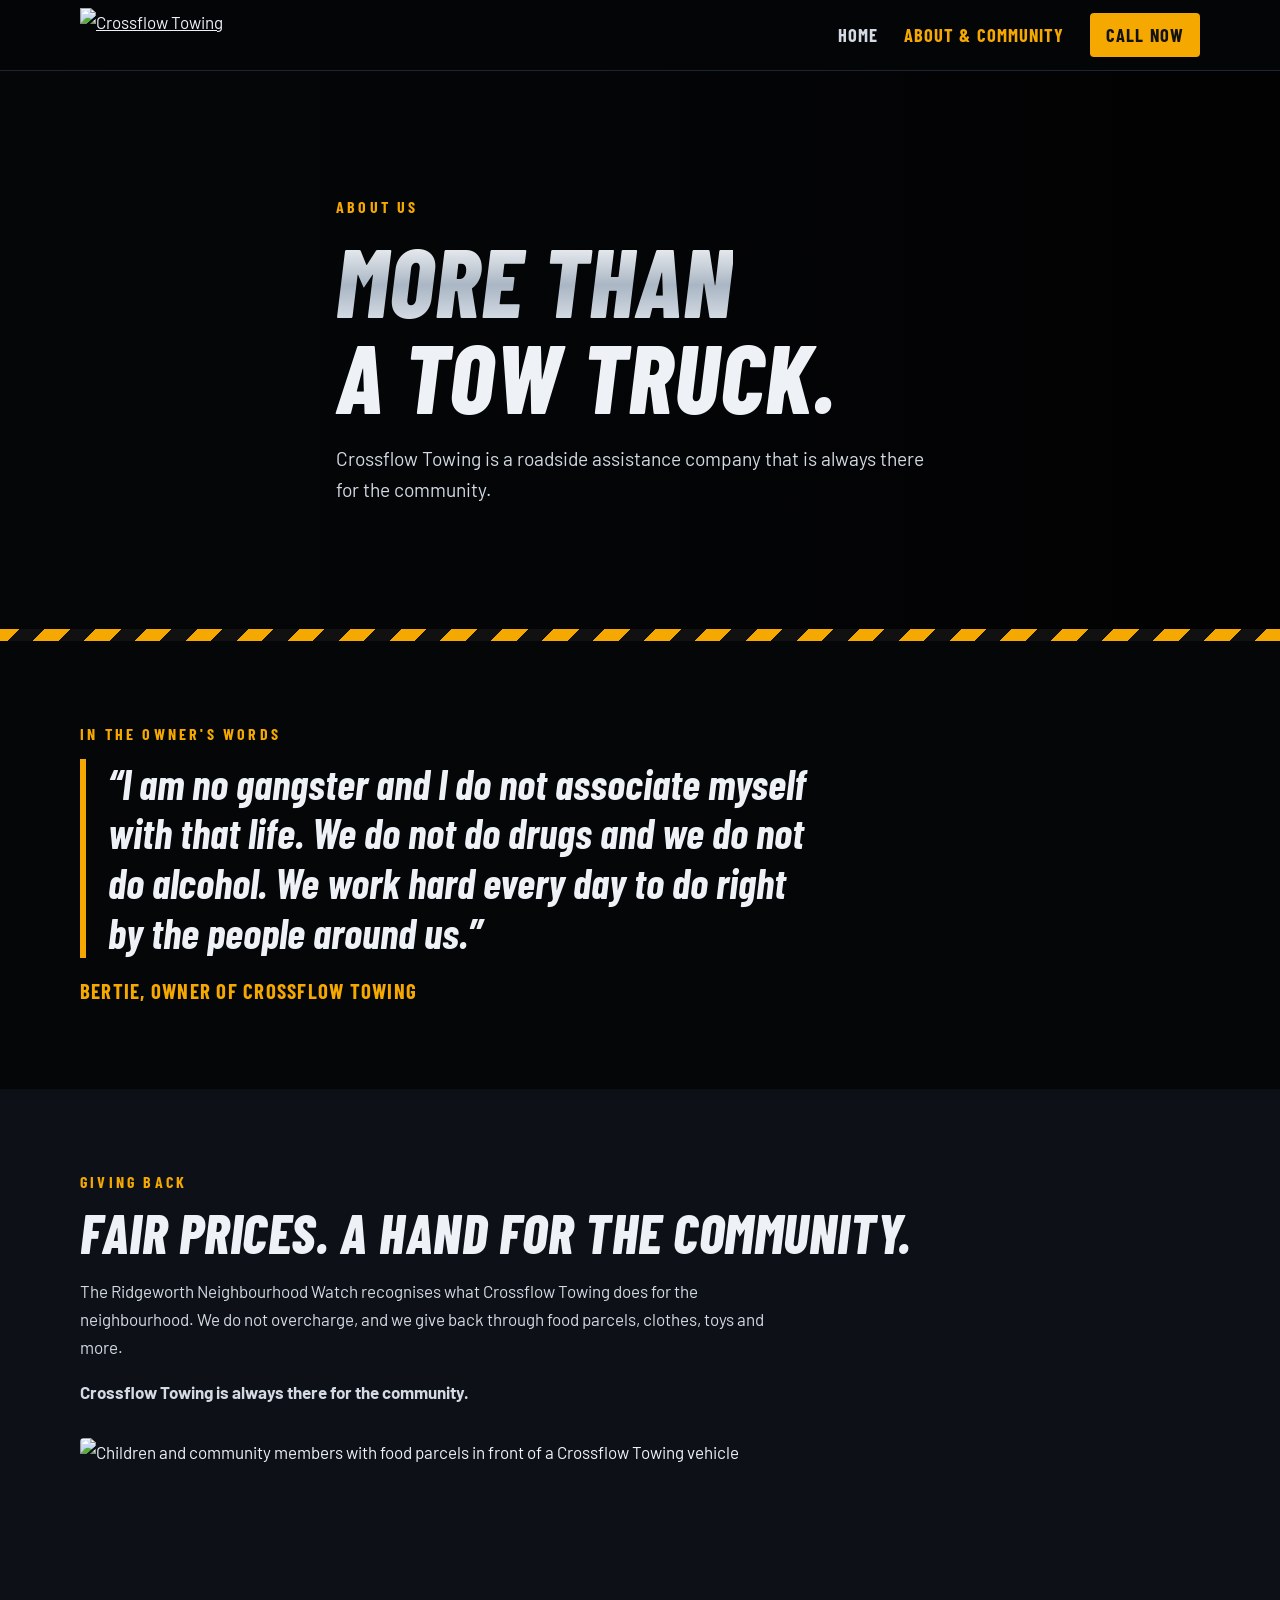
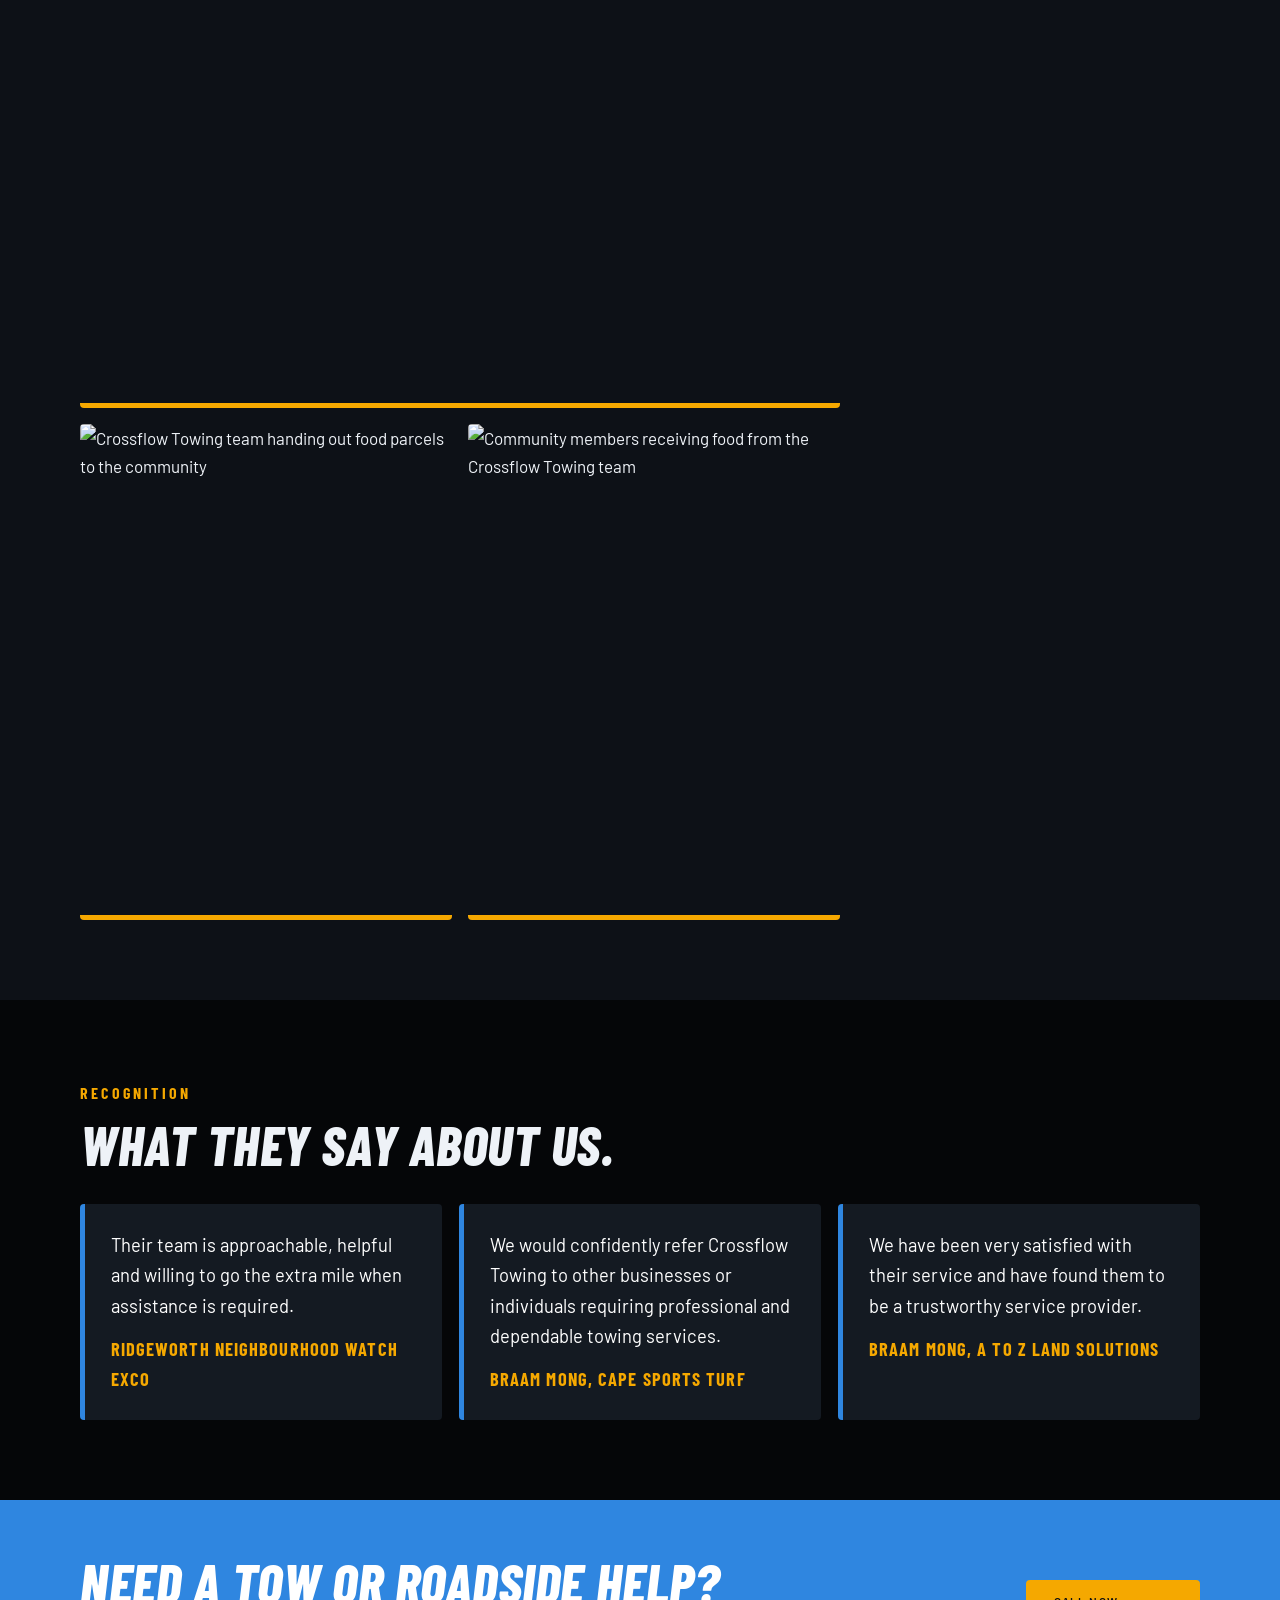
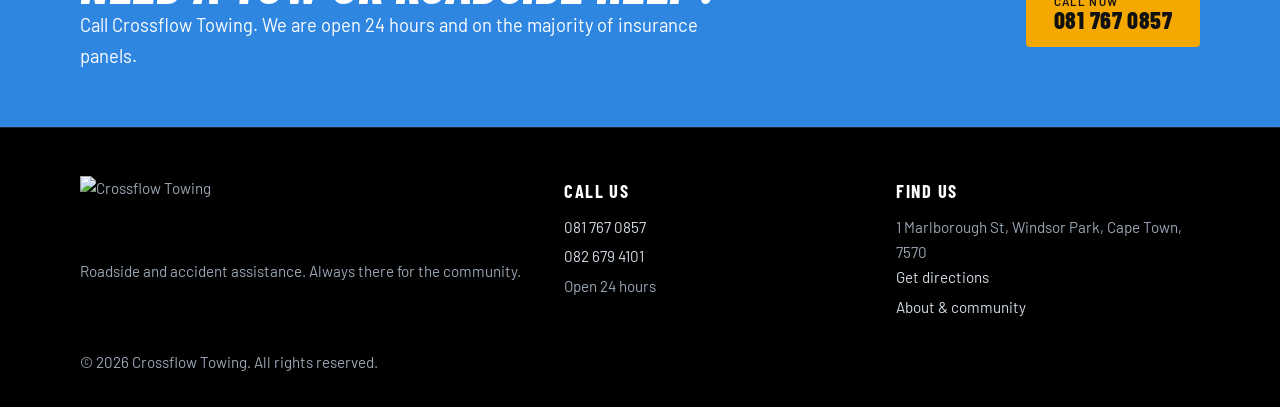
==== about.html @ cea8ab67 "Add files via upload" ====
<!DOCTYPE html>
<html lang="en"><head><meta charset="utf-8"><meta name="viewport" content="width=device-width, initial-scale=1">
<title>About Us & Community | Crossflow Towing</title><meta name="description" content="Crossflow Towing is a roadside assistance company that gives back to the community through food parcels, clothes and toys, and is recommended by the Ridgeworth Neighbourhood Watch."><link rel="icon" href="images/logo.png">
<link rel="preconnect" href="https://fonts.googleapis.com"><link rel="preconnect" href="https://fonts.gstatic.com" crossorigin>
<link href="https://fonts.googleapis.com/css2?family=Barlow+Condensed:ital,wght@0,700;1,700;1,800&family=Barlow:wght@400;600&display=swap" rel="stylesheet">
<link rel="stylesheet" href="style.css"></head><body>
<header><div class="wrap"><a href="index.html" aria-label="Crossflow Towing home"><img src="images/logo.png" alt="Crossflow Towing"></a>
<nav><a href="index.html" class="keep">Home</a><a href="about.html" aria-current="page" class="keep">About &amp; community</a><a class="call" href="tel:+27817670857">Call now</a></nav></div></header>
<main>
<div class="hero" style="min-height:62vh;background-image:url(images/community-1.jpg);background-position:center 30%"><div class="wrap"><span class="eyebrow">About us</span>
<h1><span class="chrome">More than</span><br>a tow truck.</h1>
<p class="lead">Crossflow Towing is a roadside assistance company that is always there for the community.</p></div></div>
<div class="hazard"></div>
<section><div class="wrap"><span class="eyebrow">In the owner's words</span>
<p class="big">&ldquo;I am no gangster and I do not associate myself with that life. We do not do drugs and we do not do alcohol. We work hard every day to do right by the people around us.&rdquo;</p>
<p style="margin-top:1rem;color:var(--amber);font-family:var(--head);font-size:1.3rem;letter-spacing:.06em;text-transform:uppercase;font-weight:700">Bertie, owner of Crossflow Towing</p></div></section>
<section class="panel"><div class="wrap"><span class="eyebrow">Giving back</span><h2>Fair prices. A hand for the community.</h2>
<div class="prose"><p>The Ridgeworth Neighbourhood Watch recognises what Crossflow Towing does for the neighbourhood. We do not overcharge, and we give back through food parcels, clothes, toys and more.</p>
<p><strong>Crossflow Towing is always there for the community.</strong></p></div>
<div class="pics"><img class="wide" src="images/community-3.jpg" alt="Children and community members with food parcels in front of a Crossflow Towing vehicle" loading="lazy"><img src="images/community-1.jpg" alt="Crossflow Towing team handing out food parcels to the community" loading="lazy"><img src="images/community-2.jpg" alt="Community members receiving food from the Crossflow Towing team" loading="lazy"></div></div></section>
<section><div class="wrap"><span class="eyebrow">Recognition</span><h2>What they say about us.</h2>
<div class="trust">
<div class="quote"><p>Their team is approachable, helpful and willing to go the extra mile when assistance is required.</p><cite>Ridgeworth Neighbourhood Watch Exco</cite></div>
<div class="quote"><p>We would confidently refer Crossflow Towing to other businesses or individuals requiring professional and dependable towing services.</p><cite>Braam Mong, Cape Sports Turf</cite></div>
<div class="quote"><p>We have been very satisfied with their service and have found them to be a trustworthy service provider.</p><cite>Braam Mong, A to Z Land Solutions</cite></div></div></div></section>
<div class="band"><div class="wrap"><div><h2>Need a tow or roadside help?</h2><p>Call Crossflow Towing. We are open 24 hours and on the majority of insurance panels.</p></div>
<a class="btn" href="tel:+27817670857"><small>Call now</small>081 767 0857</a></div></div>
</main>
<footer><div class="wrap"><div class="fgrid">
<div><img src="images/logo.png" alt="Crossflow Towing"><p>Roadside and accident assistance. Always there for the community.</p></div>
<div><h4>Call us</h4><a href="tel:+27817670857">081 767 0857</a><a href="tel:+27826794101">082 679 4101</a><p>Open 24 hours</p></div>
<div><h4>Find us</h4><p>1 Marlborough St, Windsor Park, Cape Town, 7570</p><a href="https://www.google.com/maps/search/?api=1&amp;query=Crossflow+Towing&amp;query_place_id=ChIJxw__L81RzB0R3WrEy9-el8g" target="_blank" rel="noopener">Get directions</a><a href="about.html">About &amp; community</a></div>
</div><p>&copy; <span id="yr">2026</span> Crossflow Towing. All rights reserved.</p></div></footer>
<div class="callbar"><a href="tel:+27817670857">Call 081 767 0857</a><a href="tel:+27826794101">Call 082 679 4101</a></div>
<script>document.getElementById("yr").textContent=new Date().getFullYear();</script></body></html>
---- style.css ----
:root{--black:#050608;--panel:#0d1117;--panel2:#141a22;--blue:#2f86e0;--blue2:#5aaeff;--silver:#d3dae3;--muted:#9aa6b4;--amber:#f5a800;
--head:'Barlow Condensed','Arial Narrow',Impact,sans-serif;--body:'Barlow','Segoe UI',Arial,sans-serif}
*{box-sizing:border-box;margin:0}
html{scroll-behavior:smooth}
body{background:var(--black);color:#eef2f7;font-family:var(--body);font-size:1.0625rem;line-height:1.65;padding-bottom:72px}
img{max-width:100%;display:block}a{color:inherit}
:focus-visible{outline:3px solid var(--amber);outline-offset:3px}
.wrap{max-width:1160px;margin:0 auto;padding:0 1.25rem}
h1,h2,h3{font-family:var(--head);text-transform:uppercase;font-style:italic;font-weight:800;line-height:1;letter-spacing:.01em}
h1{font-size:clamp(3rem,10vw,6rem)}
h2{font-size:clamp(2.1rem,5.5vw,3.4rem);margin-bottom:1rem}
h3{font-size:1.6rem;margin-bottom:.4rem}
.chrome{background:linear-gradient(180deg,#fff 10%,#aab6c4 55%,#e9eef4 100%);-webkit-background-clip:text;background-clip:text;color:transparent}
.eyebrow{display:block;font-family:var(--head);font-weight:700;letter-spacing:.2em;text-transform:uppercase;color:var(--amber);font-size:1rem;margin-bottom:.7rem}
.lead{color:var(--silver);font-size:1.2rem;max-width:38rem}
.hazard{height:12px;background:repeating-linear-gradient(-45deg,var(--amber) 0 18px,#111 18px 36px)}
.btn{display:inline-flex;flex-direction:column;background:var(--amber);color:#111;text-decoration:none;font-family:var(--head);font-weight:800;font-size:1.5rem;text-transform:uppercase;letter-spacing:.02em;line-height:1.05;padding:.8rem 1.6rem;border-radius:4px;border:2px solid var(--amber);transition:background .15s,color .15s}
.btn small{font-family:var(--body);font-weight:600;font-size:.72rem;letter-spacing:.1em}
.btn:hover{background:transparent;color:var(--amber)}
.btn.blue{background:var(--blue);border-color:var(--blue);color:#fff}.btn.blue:hover{background:transparent;color:var(--blue2);border-color:var(--blue2)}
.cta{display:flex;flex-wrap:wrap;gap:.8rem;margin-top:2rem}

header{position:sticky;top:0;z-index:50;background:rgba(5,6,8,.94);backdrop-filter:blur(8px);border-bottom:1px solid #1d2530}
header .wrap{display:flex;align-items:center;justify-content:space-between;gap:1rem;min-height:70px}
header img{height:54px;width:auto}
nav{display:flex;align-items:center;gap:1.6rem}
nav a{text-decoration:none;font-family:var(--head);font-weight:700;font-size:1.15rem;letter-spacing:.06em;text-transform:uppercase;color:var(--silver)}
nav a:hover,nav a[aria-current]{color:var(--amber)}
nav .call{background:var(--amber);color:#111;padding:.45rem 1rem;border-radius:4px}nav .call:hover{background:#fff;color:#111}
@media(max-width:640px){nav a:not(.call){display:none}nav a.keep{display:inline}header img{height:44px}}

.hero{position:relative;min-height:84vh;display:flex;align-items:center;background:#000 url(images/truck-hero.jpg) center/cover;overflow:hidden}
.hero::before{content:"";position:absolute;inset:0;background:linear-gradient(90deg,rgba(5,6,8,.96) 0%,rgba(5,6,8,.82) 42%,rgba(5,6,8,.25) 100%)}
.hero .wrap{position:relative;padding-block:4rem}
.hero .lead{margin-top:1.2rem}
.badge{display:inline-block;margin-top:1.4rem;border:1px solid var(--blue2);color:var(--blue2);padding:.2rem .9rem;border-radius:999px;font-weight:600;font-size:.85rem;letter-spacing:.08em;text-transform:uppercase}

section{padding:5rem 0}
.grid3{display:grid;gap:1.1rem;margin-top:2rem}
.card{background:var(--panel);border:1px solid #1d2530;border-top:5px solid var(--amber);padding:1.6rem;border-radius:4px}
.card .n{font-family:var(--head);font-weight:800;color:var(--blue2);font-size:1.1rem;letter-spacing:.12em}
.card p{color:var(--muted)}
.more{margin-top:1.4rem;color:var(--silver);font-family:var(--head);font-size:1.4rem;text-transform:uppercase;font-style:italic;font-weight:700}
.band{background:var(--blue);color:#fff;padding:3.5rem 0}
.band .wrap{display:grid;gap:1.2rem;align-items:center}
.band h2{margin:0}.band p{font-size:1.15rem;max-width:40rem}
.gallery{display:grid;grid-template-columns:1fr;gap:.8rem;margin-top:2rem}
.gallery img{width:100%;height:100%;object-fit:cover;border-radius:4px;aspect-ratio:4/3}
.panel{background:var(--panel)}
.trust{display:grid;gap:1.1rem;margin-top:2rem}
.quote{background:var(--panel2);border-left:5px solid var(--blue);padding:1.6rem;border-radius:4px}
.quote p{font-size:1.15rem;color:#fff}.quote cite{display:block;margin-top:.8rem;font-style:normal;color:var(--amber);font-family:var(--head);font-size:1.15rem;letter-spacing:.06em;text-transform:uppercase;font-weight:700}
.big{font-family:var(--head);font-style:italic;font-weight:700;font-size:clamp(1.7rem,4.2vw,2.6rem);line-height:1.2;text-transform:none;border-left:6px solid var(--amber);padding-left:1.4rem;max-width:46rem}
.prose{max-width:44rem;color:var(--silver)}.prose p{margin-bottom:1.1rem}
.find{display:grid;gap:2rem;align-items:start}
.find address{font-style:normal;font-size:1.25rem;color:var(--silver);margin:.6rem 0 1rem}
.map{width:100%;height:360px;border:0;border-radius:4px;filter:grayscale(.35) contrast(1.05)}
.pics{display:grid;grid-template-columns:repeat(2,1fr);gap:1rem;margin-top:2rem;max-width:760px}
.pics img.wide{grid-column:1/-1;aspect-ratio:4/3}
.pics img{width:100%;aspect-ratio:3/4;object-fit:cover;border-radius:4px;border-bottom:5px solid var(--amber)}
footer{background:#000;border-top:1px solid #1d2530;padding:3rem 0 2rem;color:var(--muted);font-size:.95rem}
.fgrid{display:grid;gap:1.8rem;margin-bottom:1.6rem}
footer img{height:70px;width:auto;margin-bottom:.8rem}footer h4{font-family:var(--head);color:#fff;text-transform:uppercase;letter-spacing:.08em;font-size:1.15rem;margin-bottom:.5rem}
footer a{display:block;text-decoration:none;color:var(--silver);margin-bottom:.3rem}footer a:hover{color:var(--amber)}
.callbar{position:fixed;left:0;right:0;bottom:0;z-index:60;display:grid;grid-template-columns:1fr 1fr;background:#000;border-top:3px solid var(--amber)}
.callbar a{text-align:center;text-decoration:none;font-family:var(--head);font-weight:800;text-transform:uppercase;font-size:1.25rem;padding:.9rem .4rem;color:#111;background:var(--amber)}
.callbar a+a{background:var(--blue);color:#fff}
@media(min-width:760px){
 body{padding-bottom:0}.callbar{display:none}
 .grid3{grid-template-columns:repeat(3,1fr)}
 .band .wrap{grid-template-columns:1.3fr auto}
 .gallery{grid-template-columns:repeat(3,1fr)}
 .gallery img:first-child{grid-column:span 2;grid-row:span 2;aspect-ratio:auto}
 .trust{grid-template-columns:repeat(3,1fr)}
 .find{grid-template-columns:1fr 1.2fr}
 .pics{grid-template-columns:repeat(2,1fr);max-width:760px}
 .fgrid{grid-template-columns:1.5fr 1fr 1fr}
}
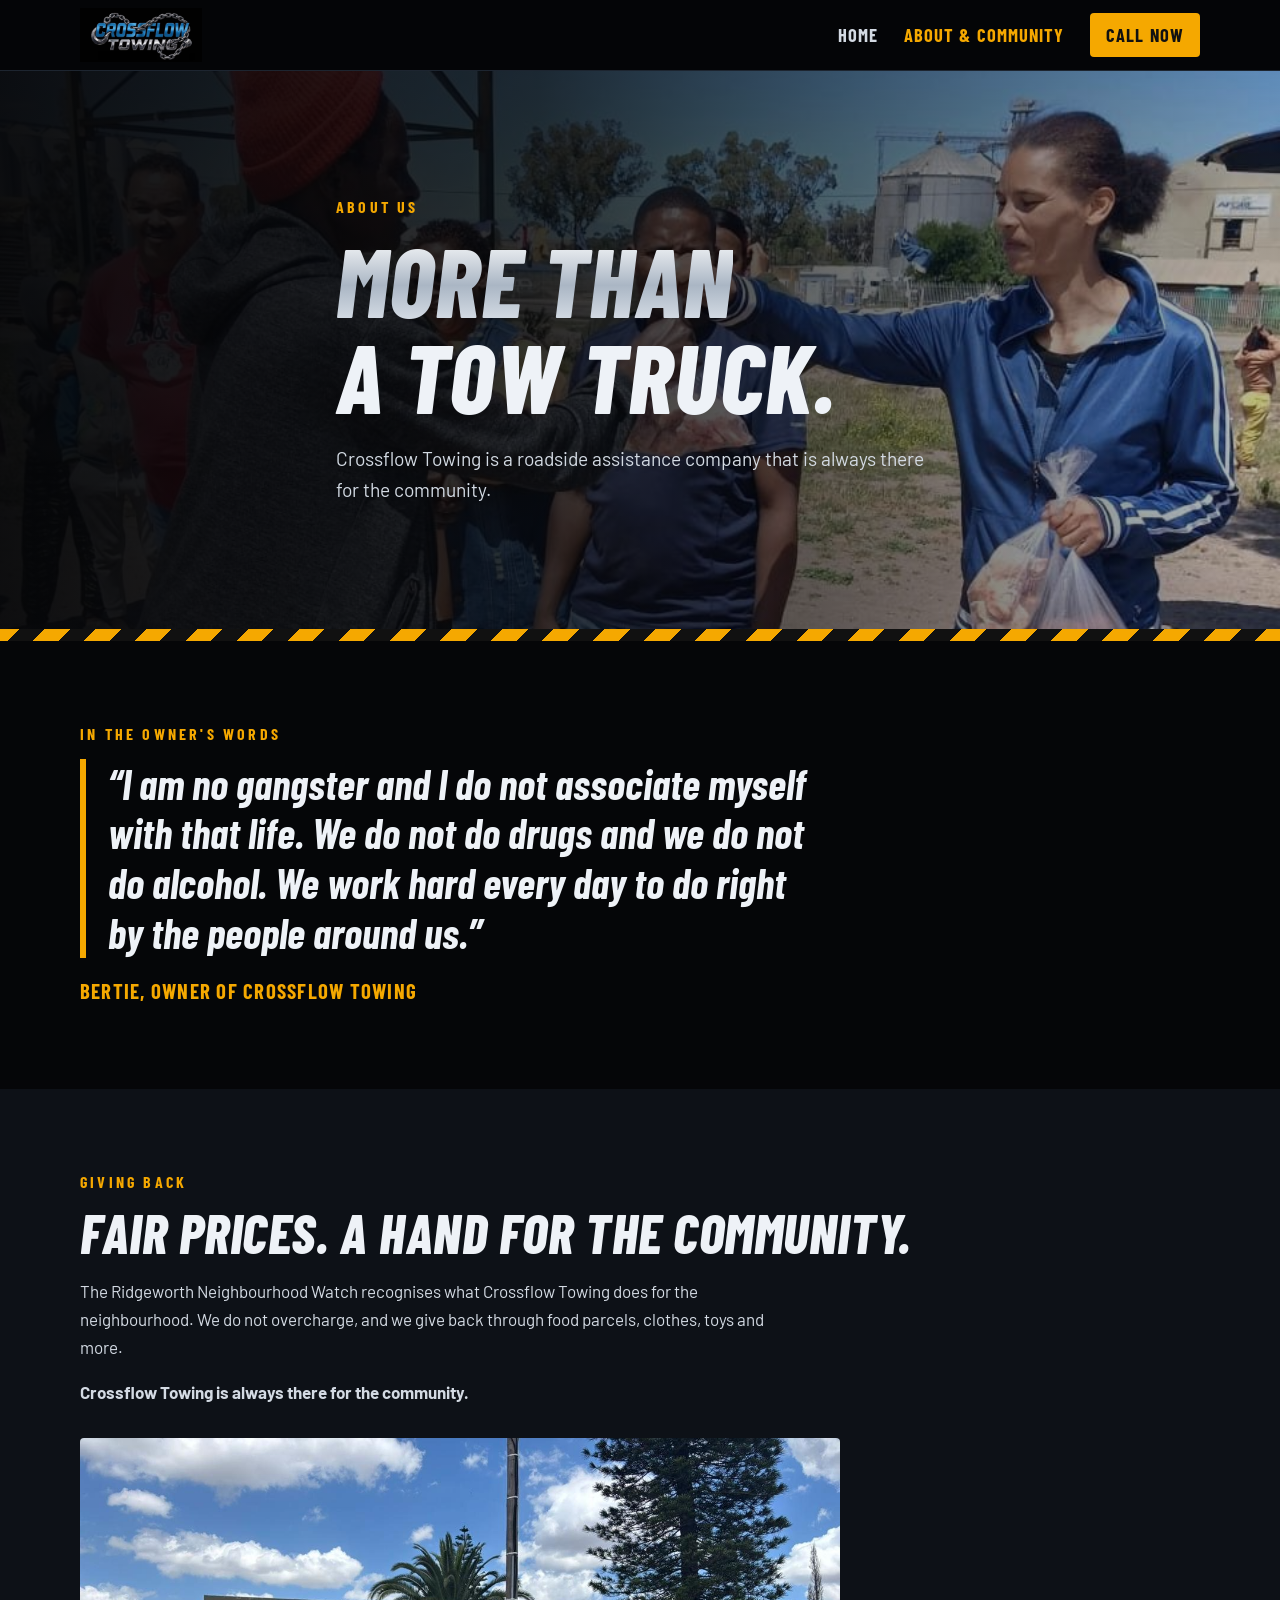
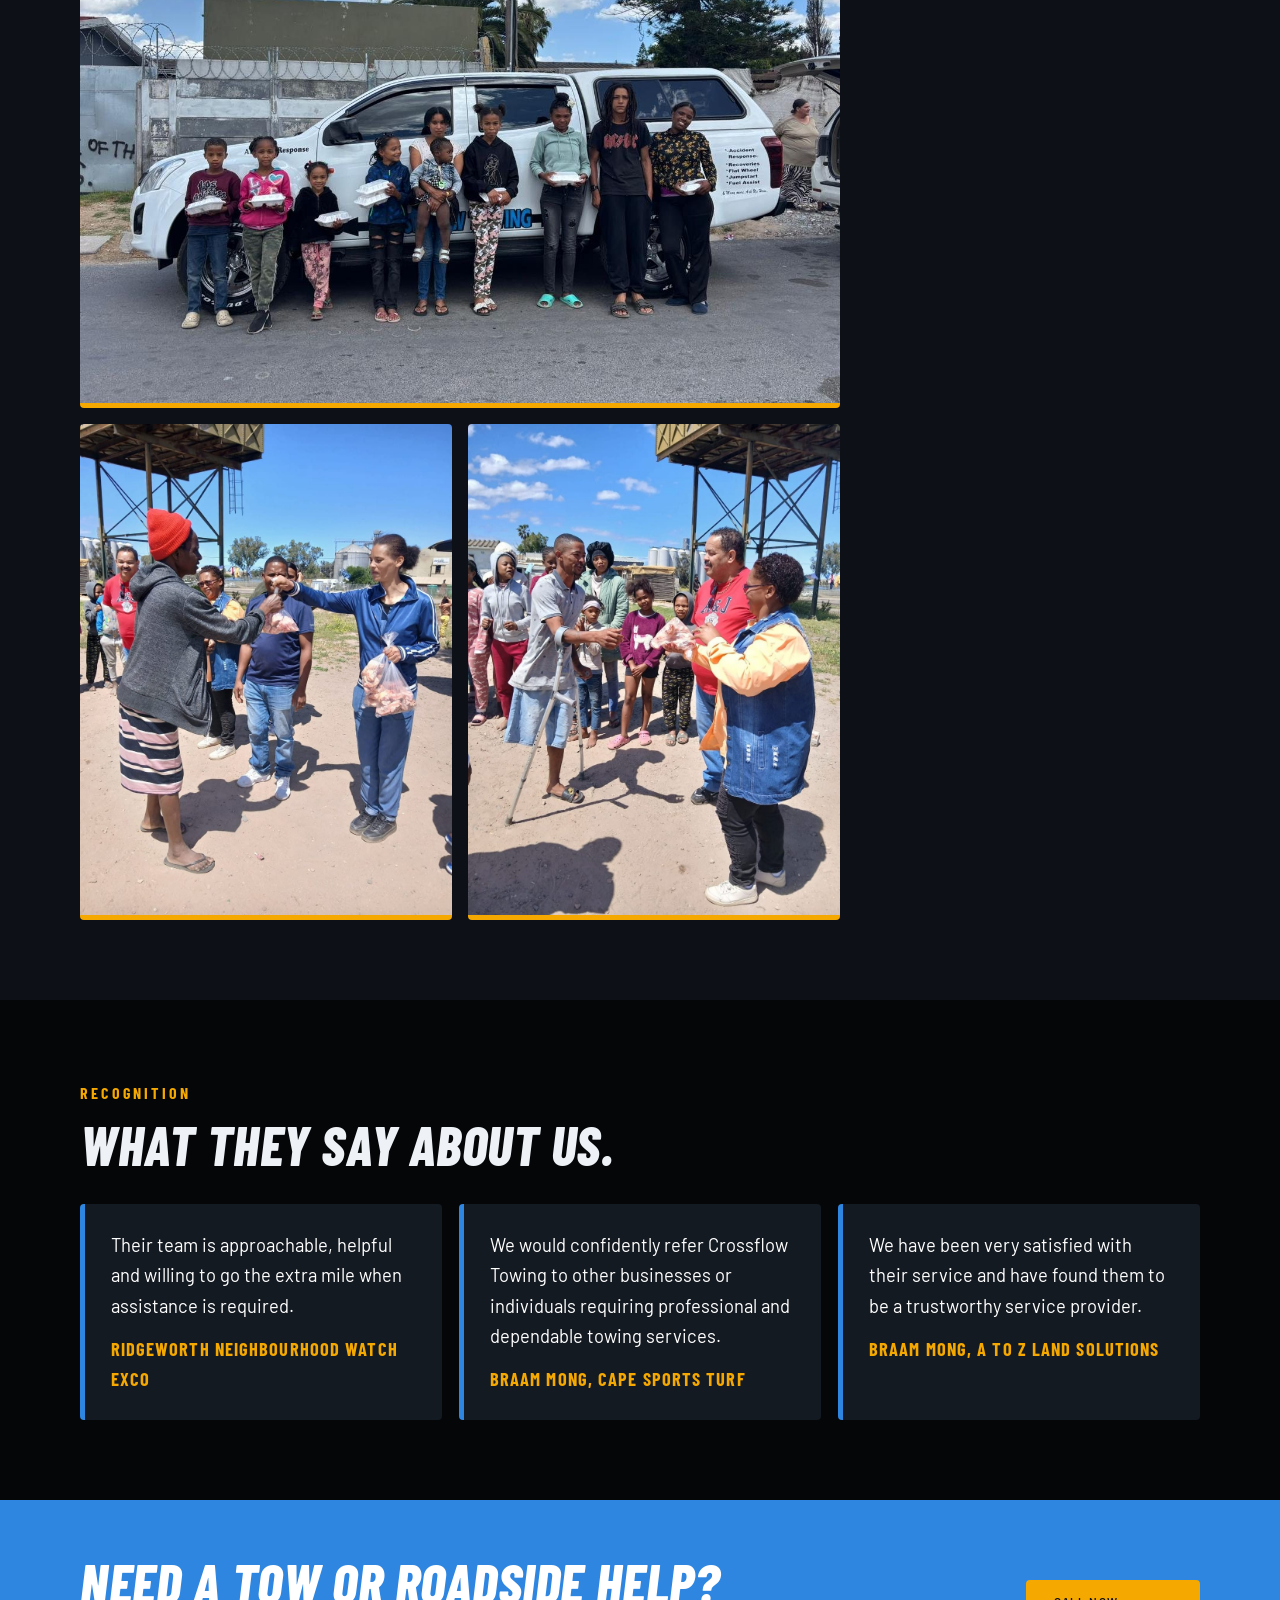
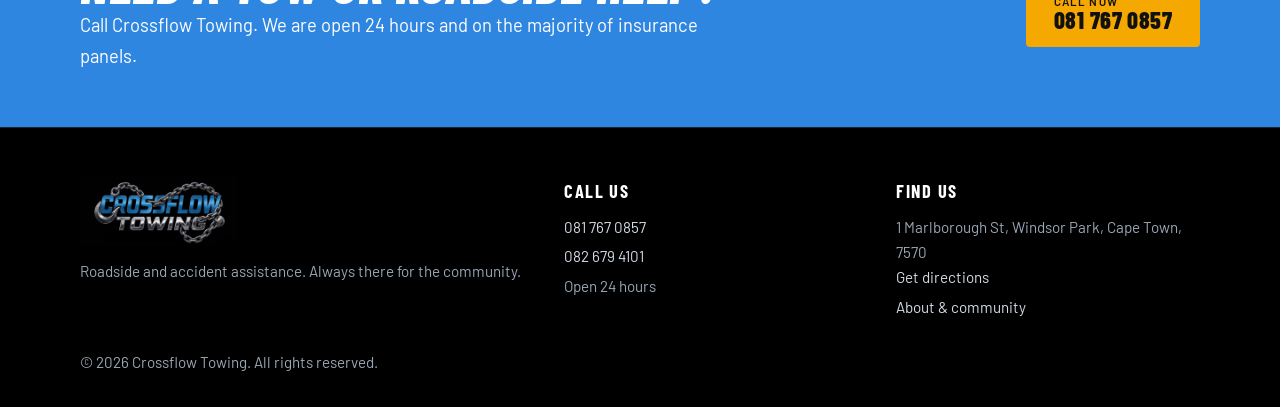
==== commit d7d317ae: "Add files via upload" ====
--- a/about.html
+++ b/about.html
@@ -1,13 +1,13 @@
 <!DOCTYPE html>
 <html lang="en"><head><meta charset="utf-8"><meta name="viewport" content="width=device-width, initial-scale=1">
-<title>About Us & Community | Crossflow Towing</title><meta name="description" content="Crossflow Towing is a roadside assistance company that gives back to the community through food parcels, clothes and toys, and is recommended by the Ridgeworth Neighbourhood Watch."><link rel="icon" href="images/logo.png">
+<title>About Us & Community | Crossflow Towing</title><meta name="description" content="Crossflow Towing is a roadside assistance company that gives back to the community through food parcels, clothes and toys, and is recommended by the Ridgeworth Neighbourhood Watch."><link rel="icon" href="logo.png">
 <link rel="preconnect" href="https://fonts.googleapis.com"><link rel="preconnect" href="https://fonts.gstatic.com" crossorigin>
 <link href="https://fonts.googleapis.com/css2?family=Barlow+Condensed:ital,wght@0,700;1,700;1,800&family=Barlow:wght@400;600&display=swap" rel="stylesheet">
 <link rel="stylesheet" href="style.css"></head><body>
-<header><div class="wrap"><a href="index.html" aria-label="Crossflow Towing home"><img src="images/logo.png" alt="Crossflow Towing"></a>
+<header><div class="wrap"><a href="index.html" aria-label="Crossflow Towing home"><img src="logo.png" alt="Crossflow Towing"></a>
 <nav><a href="index.html" class="keep">Home</a><a href="about.html" aria-current="page" class="keep">About &amp; community</a><a class="call" href="tel:+27817670857">Call now</a></nav></div></header>
 <main>
-<div class="hero" style="min-height:62vh;background-image:url(images/community-1.jpg);background-position:center 30%"><div class="wrap"><span class="eyebrow">About us</span>
+<div class="hero" style="min-height:62vh;background-image:url(community-1.jpg);background-position:center 30%"><div class="wrap"><span class="eyebrow">About us</span>
 <h1><span class="chrome">More than</span><br>a tow truck.</h1>
 <p class="lead">Crossflow Towing is a roadside assistance company that is always there for the community.</p></div></div>
 <div class="hazard"></div>
@@ -17,7 +17,7 @@
 <section class="panel"><div class="wrap"><span class="eyebrow">Giving back</span><h2>Fair prices. A hand for the community.</h2>
 <div class="prose"><p>The Ridgeworth Neighbourhood Watch recognises what Crossflow Towing does for the neighbourhood. We do not overcharge, and we give back through food parcels, clothes, toys and more.</p>
 <p><strong>Crossflow Towing is always there for the community.</strong></p></div>
-<div class="pics"><img class="wide" src="images/community-3.jpg" alt="Children and community members with food parcels in front of a Crossflow Towing vehicle" loading="lazy"><img src="images/community-1.jpg" alt="Crossflow Towing team handing out food parcels to the community" loading="lazy"><img src="images/community-2.jpg" alt="Community members receiving food from the Crossflow Towing team" loading="lazy"></div></div></section>
+<div class="pics"><img class="wide" src="community-3.jpg" alt="Children and community members with food parcels in front of a Crossflow Towing vehicle" loading="lazy"><img src="community-1.jpg" alt="Crossflow Towing team handing out food parcels to the community" loading="lazy"><img src="community-2.jpg" alt="Community members receiving food from the Crossflow Towing team" loading="lazy"></div></div></section>
 <section><div class="wrap"><span class="eyebrow">Recognition</span><h2>What they say about us.</h2>
 <div class="trust">
 <div class="quote"><p>Their team is approachable, helpful and willing to go the extra mile when assistance is required.</p><cite>Ridgeworth Neighbourhood Watch Exco</cite></div>
@@ -27,7 +27,7 @@
 <a class="btn" href="tel:+27817670857"><small>Call now</small>081 767 0857</a></div></div>
 </main>
 <footer><div class="wrap"><div class="fgrid">
-<div><img src="images/logo.png" alt="Crossflow Towing"><p>Roadside and accident assistance. Always there for the community.</p></div>
+<div><img src="logo.png" alt="Crossflow Towing"><p>Roadside and accident assistance. Always there for the community.</p></div>
 <div><h4>Call us</h4><a href="tel:+27817670857">081 767 0857</a><a href="tel:+27826794101">082 679 4101</a><p>Open 24 hours</p></div>
 <div><h4>Find us</h4><p>1 Marlborough St, Windsor Park, Cape Town, 7570</p><a href="https://www.google.com/maps/search/?api=1&amp;query=Crossflow+Towing&amp;query_place_id=ChIJxw__L81RzB0R3WrEy9-el8g" target="_blank" rel="noopener">Get directions</a><a href="about.html">About &amp; community</a></div>
 </div><p>&copy; <span id="yr">2026</span> Crossflow Towing. All rights reserved.</p></div></footer>
--- a/style.css
+++ b/style.css
@@ -29,7 +29,7 @@
 nav .call{background:var(--amber);color:#111;padding:.45rem 1rem;border-radius:4px}nav .call:hover{background:#fff;color:#111}
 @media(max-width:640px){nav a:not(.call){display:none}nav a.keep{display:inline}header img{height:44px}}
 
-.hero{position:relative;min-height:84vh;display:flex;align-items:center;background:#000 url(images/truck-hero.jpg) center/cover;overflow:hidden}
+.hero{position:relative;min-height:84vh;display:flex;align-items:center;background:#000 url(truck-hero.jpg) center/cover;overflow:hidden}
 .hero::before{content:"";position:absolute;inset:0;background:linear-gradient(90deg,rgba(5,6,8,.96) 0%,rgba(5,6,8,.82) 42%,rgba(5,6,8,.25) 100%)}
 .hero .wrap{position:relative;padding-block:4rem}
 .hero .lead{margin-top:1.2rem}
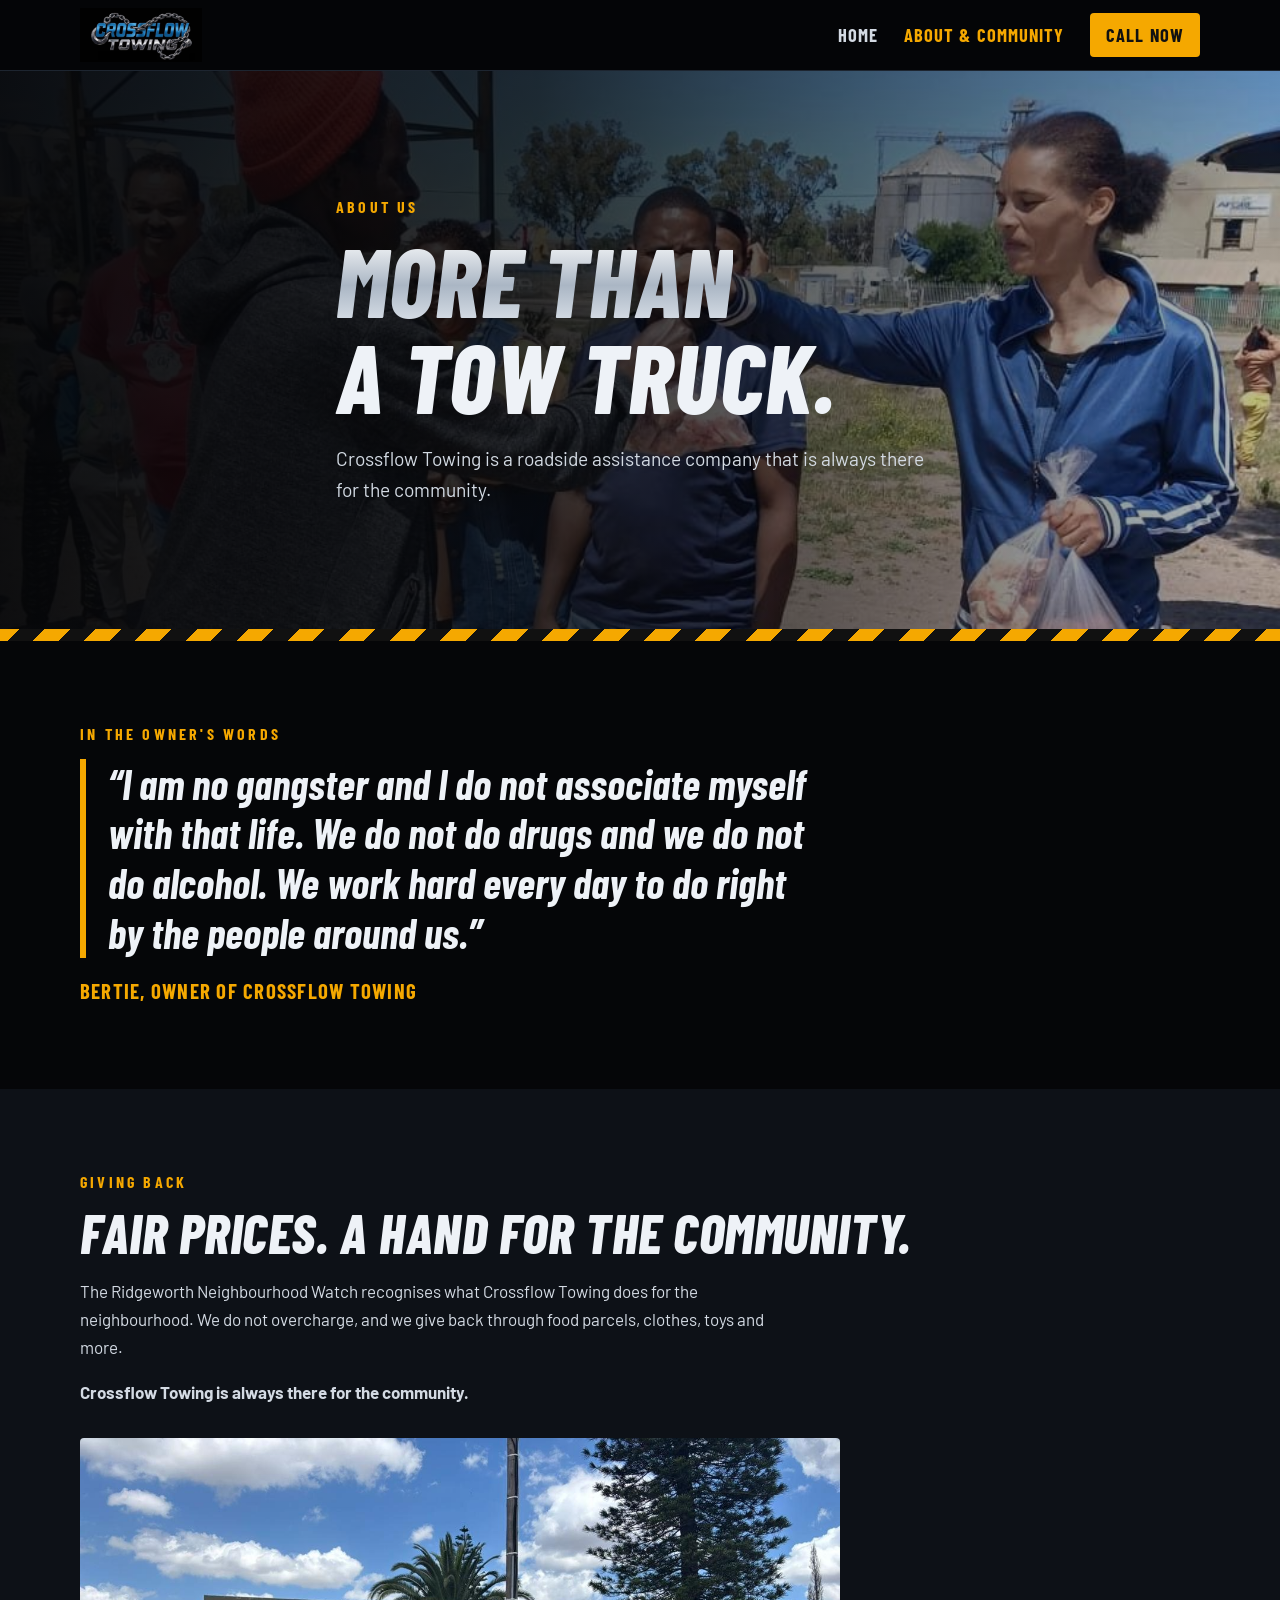
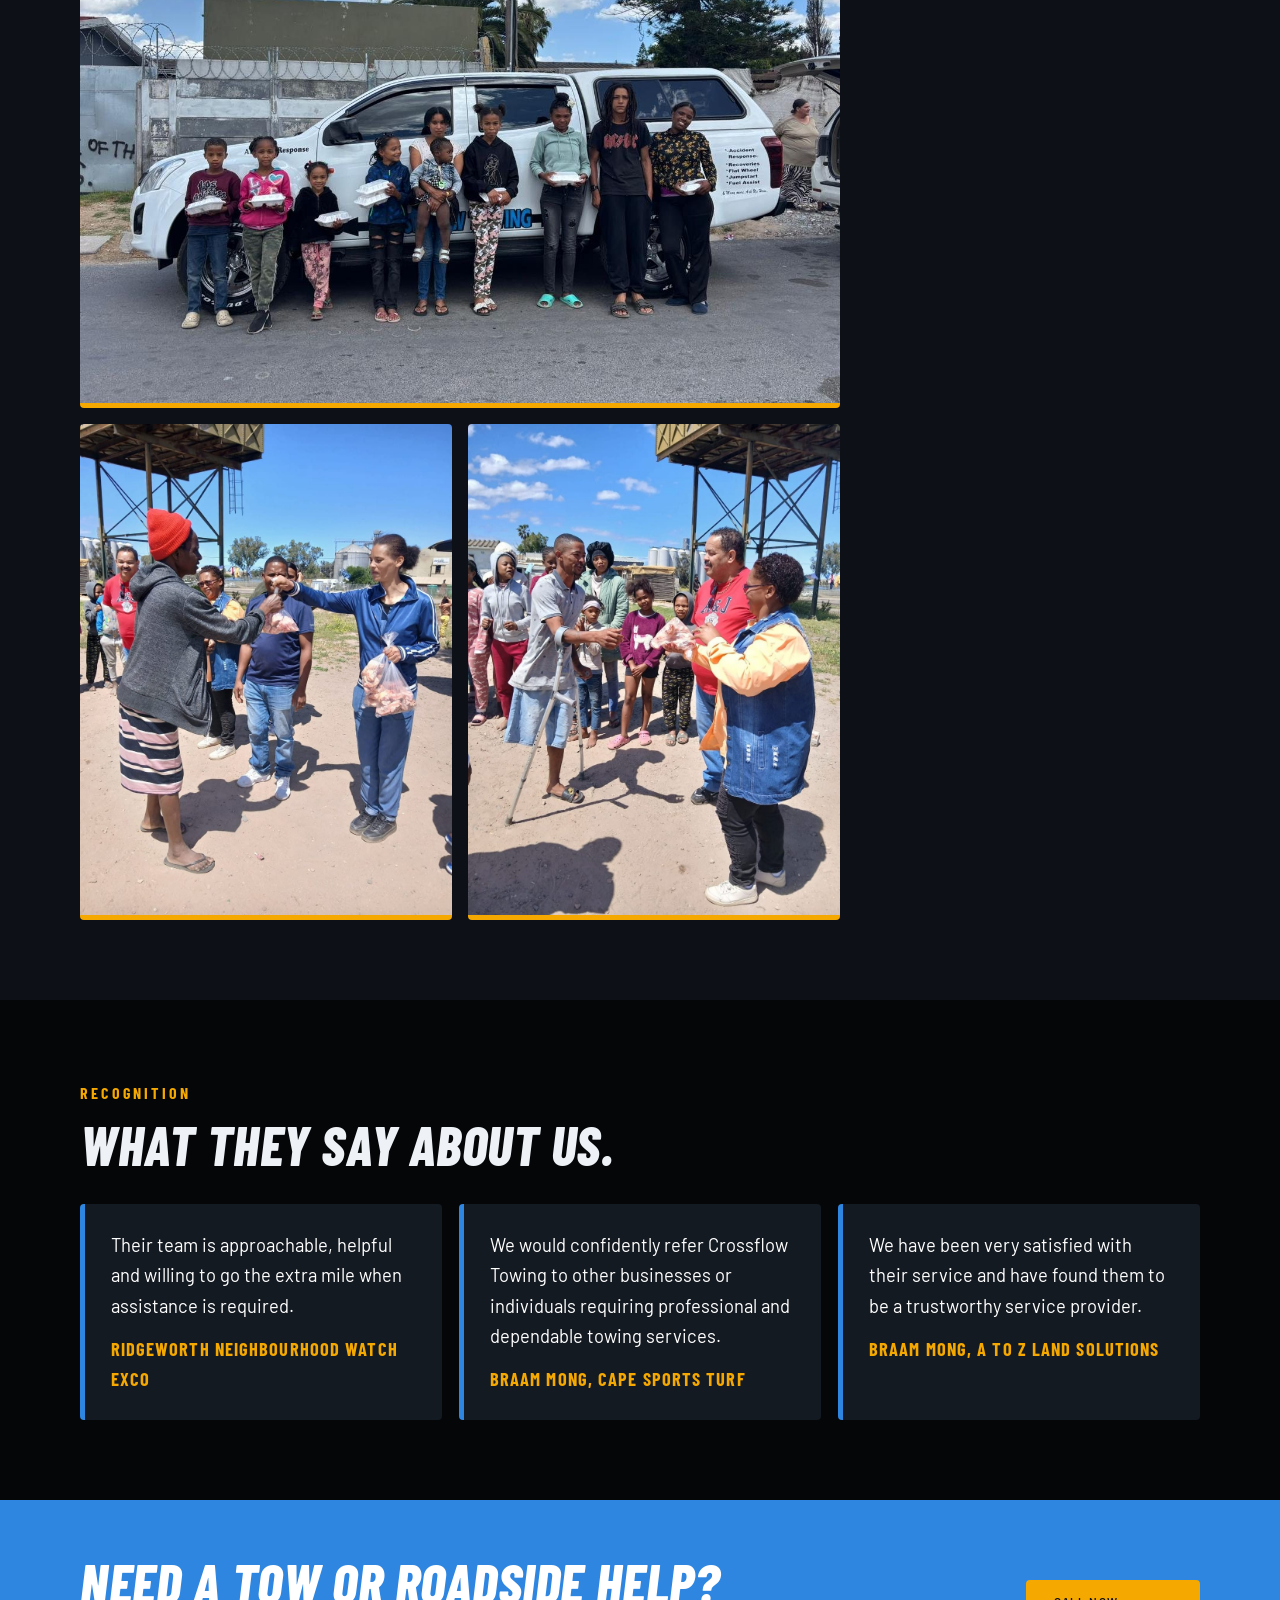
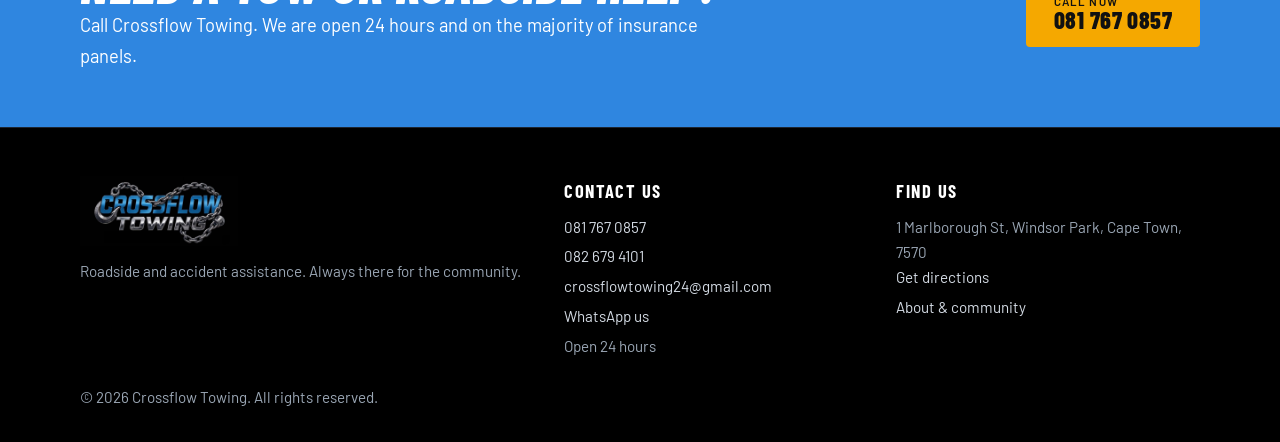
==== commit 7ff61185: "Add files via upload" ====
--- a/about.html
+++ b/about.html
@@ -1,6 +1,7 @@
 <!DOCTYPE html>
 <html lang="en"><head><meta charset="utf-8"><meta name="viewport" content="width=device-width, initial-scale=1">
 <title>About Us & Community | Crossflow Towing</title><meta name="description" content="Crossflow Towing is a roadside assistance company that gives back to the community through food parcels, clothes and toys, and is recommended by the Ridgeworth Neighbourhood Watch."><link rel="icon" href="logo.png">
+<meta property="og:type" content="website"><meta property="og:title" content="About Crossflow Towing | Always there for the community"><meta property="og:description" content="More than a tow truck: fair prices, and food parcels, clothes and toys for the community."><meta property="og:url" content="https://crossflow-towing.jamiedreyer7.workers.dev/about.html"><meta property="og:image" content="https://crossflow-towing.jamiedreyer7.workers.dev/truck-hero.jpg"><meta name="twitter:card" content="summary_large_image"><meta name="theme-color" content="#000000">
 <link rel="preconnect" href="https://fonts.googleapis.com"><link rel="preconnect" href="https://fonts.gstatic.com" crossorigin>
 <link href="https://fonts.googleapis.com/css2?family=Barlow+Condensed:ital,wght@0,700;1,700;1,800&family=Barlow:wght@400;600&display=swap" rel="stylesheet">
 <link rel="stylesheet" href="style.css"></head><body>
@@ -28,8 +29,8 @@
 </main>
 <footer><div class="wrap"><div class="fgrid">
 <div><img src="logo.png" alt="Crossflow Towing"><p>Roadside and accident assistance. Always there for the community.</p></div>
-<div><h4>Call us</h4><a href="tel:+27817670857">081 767 0857</a><a href="tel:+27826794101">082 679 4101</a><p>Open 24 hours</p></div>
+<div><h4>Contact us</h4><a href="tel:+27817670857">081 767 0857</a><a href="tel:+27826794101">082 679 4101</a><a href="mailto:crossflowtowing24@gmail.com" style="word-break:break-all">crossflowtowing24@gmail.com</a><a href="https://wa.me/27817670857?text=Hi%20Crossflow%2C%20I%20need%20roadside%20assistance.%20I%27ll%20send%20my%20location%20pin." target="_blank" rel="noopener">WhatsApp us</a><p>Open 24 hours</p></div>
 <div><h4>Find us</h4><p>1 Marlborough St, Windsor Park, Cape Town, 7570</p><a href="https://www.google.com/maps/search/?api=1&amp;query=Crossflow+Towing&amp;query_place_id=ChIJxw__L81RzB0R3WrEy9-el8g" target="_blank" rel="noopener">Get directions</a><a href="about.html">About &amp; community</a></div>
 </div><p>&copy; <span id="yr">2026</span> Crossflow Towing. All rights reserved.</p></div></footer>
-<div class="callbar"><a href="tel:+27817670857">Call 081 767 0857</a><a href="tel:+27826794101">Call 082 679 4101</a></div>
-<script>document.getElementById("yr").textContent=new Date().getFullYear();</script></body></html>+<div class="callbar"><a href="tel:+27817670857">Call 081 767 0857</a><a href="https://wa.me/27817670857?text=Hi%20Crossflow%2C%20I%20need%20roadside%20assistance.%20I%27ll%20send%20my%20location%20pin." target="_blank" rel="noopener" style="background:#25D366;color:#fff">WhatsApp us</a></div>
+<script>document.getElementById("yr").textContent=new Date().getFullYear();</script></body></html>
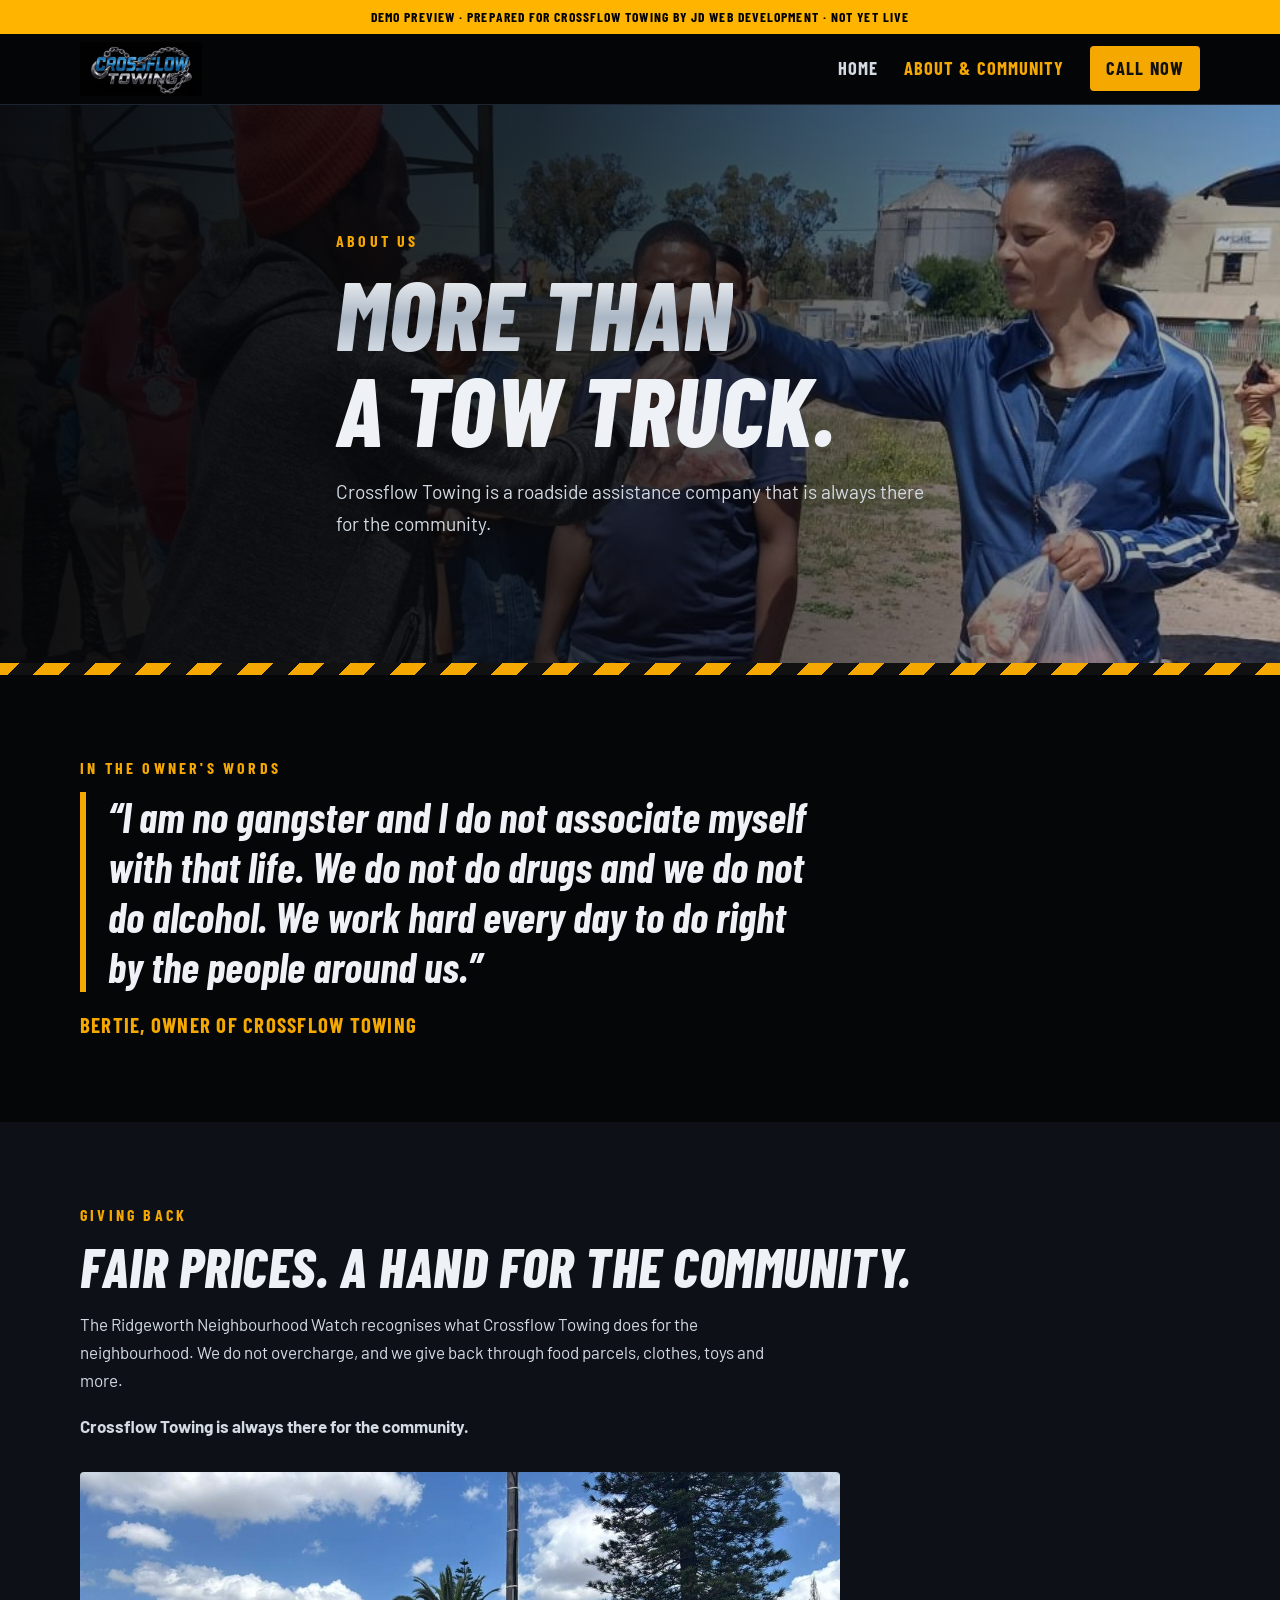
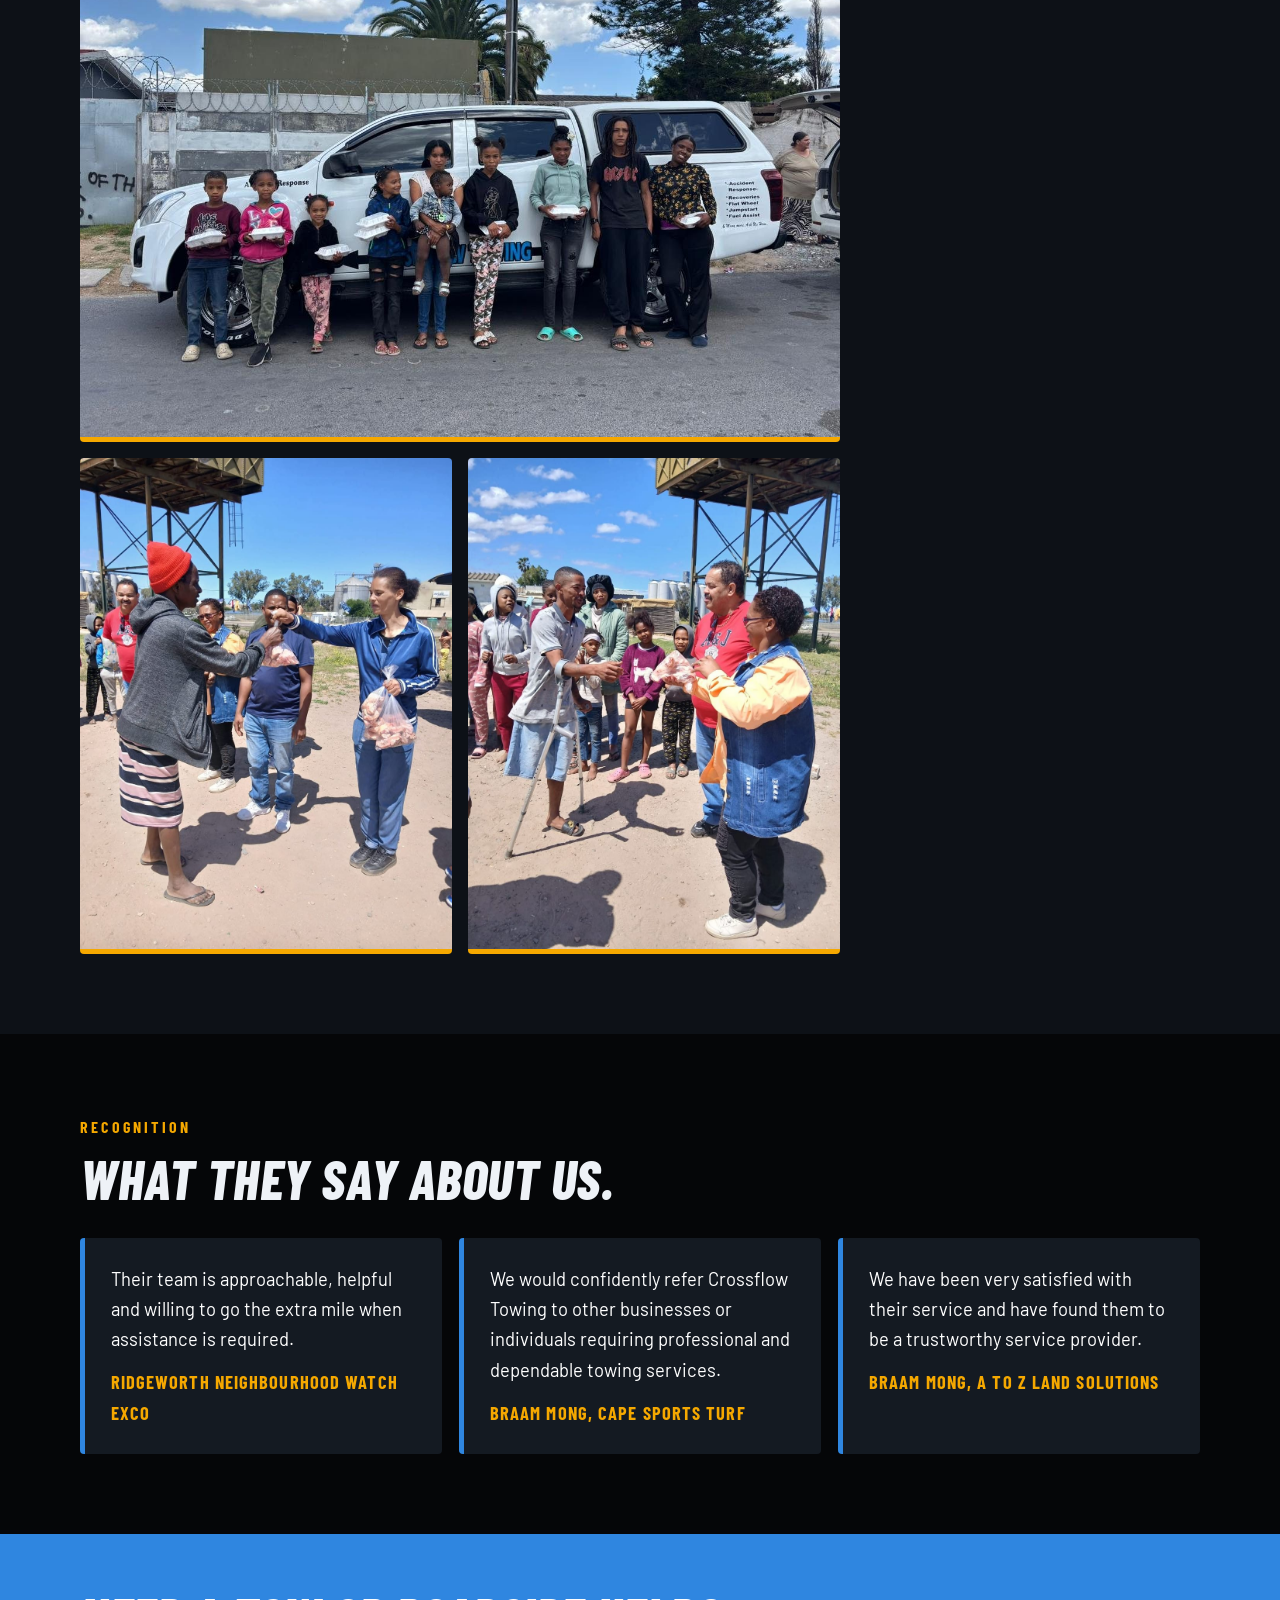
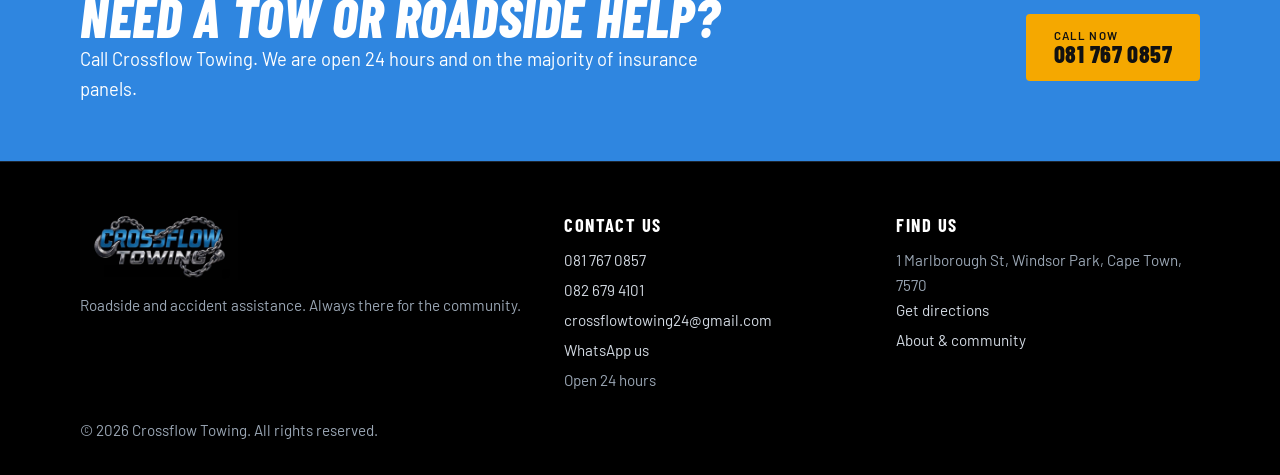
==== commit 9b01dda9: "Add files via upload" ====
--- a/about.html
+++ b/about.html
@@ -1,36 +1,39 @@
-<!DOCTYPE html>
-<html lang="en"><head><meta charset="utf-8"><meta name="viewport" content="width=device-width, initial-scale=1">
-<title>About Us & Community | Crossflow Towing</title><meta name="description" content="Crossflow Towing is a roadside assistance company that gives back to the community through food parcels, clothes and toys, and is recommended by the Ridgeworth Neighbourhood Watch."><link rel="icon" href="logo.png">
-<meta property="og:type" content="website"><meta property="og:title" content="About Crossflow Towing | Always there for the community"><meta property="og:description" content="More than a tow truck: fair prices, and food parcels, clothes and toys for the community."><meta property="og:url" content="https://crossflow-towing.jamiedreyer7.workers.dev/about.html"><meta property="og:image" content="https://crossflow-towing.jamiedreyer7.workers.dev/truck-hero.jpg"><meta name="twitter:card" content="summary_large_image"><meta name="theme-color" content="#000000">
-<link rel="preconnect" href="https://fonts.googleapis.com"><link rel="preconnect" href="https://fonts.gstatic.com" crossorigin>
-<link href="https://fonts.googleapis.com/css2?family=Barlow+Condensed:ital,wght@0,700;1,700;1,800&family=Barlow:wght@400;600&display=swap" rel="stylesheet">
-<link rel="stylesheet" href="style.css"></head><body>
-<header><div class="wrap"><a href="index.html" aria-label="Crossflow Towing home"><img src="logo.png" alt="Crossflow Towing"></a>
-<nav><a href="index.html" class="keep">Home</a><a href="about.html" aria-current="page" class="keep">About &amp; community</a><a class="call" href="tel:+27817670857">Call now</a></nav></div></header>
-<main>
-<div class="hero" style="min-height:62vh;background-image:url(community-1.jpg);background-position:center 30%"><div class="wrap"><span class="eyebrow">About us</span>
-<h1><span class="chrome">More than</span><br>a tow truck.</h1>
-<p class="lead">Crossflow Towing is a roadside assistance company that is always there for the community.</p></div></div>
-<div class="hazard"></div>
-<section><div class="wrap"><span class="eyebrow">In the owner's words</span>
-<p class="big">&ldquo;I am no gangster and I do not associate myself with that life. We do not do drugs and we do not do alcohol. We work hard every day to do right by the people around us.&rdquo;</p>
-<p style="margin-top:1rem;color:var(--amber);font-family:var(--head);font-size:1.3rem;letter-spacing:.06em;text-transform:uppercase;font-weight:700">Bertie, owner of Crossflow Towing</p></div></section>
-<section class="panel"><div class="wrap"><span class="eyebrow">Giving back</span><h2>Fair prices. A hand for the community.</h2>
-<div class="prose"><p>The Ridgeworth Neighbourhood Watch recognises what Crossflow Towing does for the neighbourhood. We do not overcharge, and we give back through food parcels, clothes, toys and more.</p>
-<p><strong>Crossflow Towing is always there for the community.</strong></p></div>
-<div class="pics"><img class="wide" src="community-3.jpg" alt="Children and community members with food parcels in front of a Crossflow Towing vehicle" loading="lazy"><img src="community-1.jpg" alt="Crossflow Towing team handing out food parcels to the community" loading="lazy"><img src="community-2.jpg" alt="Community members receiving food from the Crossflow Towing team" loading="lazy"></div></div></section>
-<section><div class="wrap"><span class="eyebrow">Recognition</span><h2>What they say about us.</h2>
-<div class="trust">
-<div class="quote"><p>Their team is approachable, helpful and willing to go the extra mile when assistance is required.</p><cite>Ridgeworth Neighbourhood Watch Exco</cite></div>
-<div class="quote"><p>We would confidently refer Crossflow Towing to other businesses or individuals requiring professional and dependable towing services.</p><cite>Braam Mong, Cape Sports Turf</cite></div>
-<div class="quote"><p>We have been very satisfied with their service and have found them to be a trustworthy service provider.</p><cite>Braam Mong, A to Z Land Solutions</cite></div></div></div></section>
-<div class="band"><div class="wrap"><div><h2>Need a tow or roadside help?</h2><p>Call Crossflow Towing. We are open 24 hours and on the majority of insurance panels.</p></div>
-<a class="btn" href="tel:+27817670857"><small>Call now</small>081 767 0857</a></div></div>
-</main>
-<footer><div class="wrap"><div class="fgrid">
-<div><img src="logo.png" alt="Crossflow Towing"><p>Roadside and accident assistance. Always there for the community.</p></div>
-<div><h4>Contact us</h4><a href="tel:+27817670857">081 767 0857</a><a href="tel:+27826794101">082 679 4101</a><a href="mailto:crossflowtowing24@gmail.com" style="word-break:break-all">crossflowtowing24@gmail.com</a><a href="https://wa.me/27817670857?text=Hi%20Crossflow%2C%20I%20need%20roadside%20assistance.%20I%27ll%20send%20my%20location%20pin." target="_blank" rel="noopener">WhatsApp us</a><p>Open 24 hours</p></div>
-<div><h4>Find us</h4><p>1 Marlborough St, Windsor Park, Cape Town, 7570</p><a href="https://www.google.com/maps/search/?api=1&amp;query=Crossflow+Towing&amp;query_place_id=ChIJxw__L81RzB0R3WrEy9-el8g" target="_blank" rel="noopener">Get directions</a><a href="about.html">About &amp; community</a></div>
-</div><p>&copy; <span id="yr">2026</span> Crossflow Towing. All rights reserved.</p></div></footer>
-<div class="callbar"><a href="tel:+27817670857">Call 081 767 0857</a><a href="https://wa.me/27817670857?text=Hi%20Crossflow%2C%20I%20need%20roadside%20assistance.%20I%27ll%20send%20my%20location%20pin." target="_blank" rel="noopener" style="background:#25D366;color:#fff">WhatsApp us</a></div>
-<script>document.getElementById("yr").textContent=new Date().getFullYear();</script></body></html>
+<!DOCTYPE html>
+<html lang="en"><head><meta charset="utf-8"><meta name="viewport" content="width=device-width, initial-scale=1">
+<title>About Us & Community | Crossflow Towing</title><meta name="description" content="Crossflow Towing is a roadside assistance company that gives back to the community through food parcels, clothes and toys, and is recommended by the Ridgeworth Neighbourhood Watch."><link rel="icon" href="logo.png">
+<meta property="og:type" content="website"><meta property="og:title" content="About Crossflow Towing | Always there for the community"><meta property="og:description" content="More than a tow truck: fair prices, and food parcels, clothes and toys for the community."><meta property="og:url" content="https://crossflow-towing.jamiedreyer7.workers.dev/about.html"><meta property="og:image" content="https://crossflow-towing.jamiedreyer7.workers.dev/truck-hero.jpg"><meta name="twitter:card" content="summary_large_image"><meta name="theme-color" content="#000000">
+<link rel="preconnect" href="https://fonts.googleapis.com"><link rel="preconnect" href="https://fonts.gstatic.com" crossorigin>
+<link href="https://fonts.googleapis.com/css2?family=Barlow+Condensed:ital,wght@0,700;1,700;1,800&family=Barlow:wght@400;600&display=swap" rel="stylesheet">
+<link rel="stylesheet" href="style.css"></head><body>
+<!-- DEMO RIBBON START: delete this block at launch -->
+<div style="background:#ffb400;color:#000;text-align:center;font-family:var(--head);font-weight:700;letter-spacing:.08em;text-transform:uppercase;font-size:.85rem;line-height:1.3;padding:.5rem 1rem">Demo preview &middot; Prepared for Crossflow Towing by JD Web Development &middot; Not yet live</div>
+<!-- DEMO RIBBON END -->
+<header><div class="wrap"><a href="index.html" aria-label="Crossflow Towing home"><img src="logo.png" alt="Crossflow Towing"></a>
+<nav><a href="index.html" class="keep">Home</a><a href="about.html" aria-current="page" class="keep">About &amp; community</a><a class="call" href="tel:+27817670857">Call now</a></nav></div></header>
+<main>
+<div class="hero" style="min-height:62vh;background-image:url(community-1.jpg);background-position:center 30%"><div class="wrap"><span class="eyebrow">About us</span>
+<h1><span class="chrome">More than</span><br>a tow truck.</h1>
+<p class="lead">Crossflow Towing is a roadside assistance company that is always there for the community.</p></div></div>
+<div class="hazard"></div>
+<section><div class="wrap"><span class="eyebrow">In the owner's words</span>
+<p class="big">&ldquo;I am no gangster and I do not associate myself with that life. We do not do drugs and we do not do alcohol. We work hard every day to do right by the people around us.&rdquo;</p>
+<p style="margin-top:1rem;color:var(--amber);font-family:var(--head);font-size:1.3rem;letter-spacing:.06em;text-transform:uppercase;font-weight:700">Bertie, owner of Crossflow Towing</p></div></section>
+<section class="panel"><div class="wrap"><span class="eyebrow">Giving back</span><h2>Fair prices. A hand for the community.</h2>
+<div class="prose"><p>The Ridgeworth Neighbourhood Watch recognises what Crossflow Towing does for the neighbourhood. We do not overcharge, and we give back through food parcels, clothes, toys and more.</p>
+<p><strong>Crossflow Towing is always there for the community.</strong></p></div>
+<div class="pics"><img class="wide" src="community-3.jpg" alt="Children and community members with food parcels in front of a Crossflow Towing vehicle" loading="lazy"><img src="community-1.jpg" alt="Crossflow Towing team handing out food parcels to the community" loading="lazy"><img src="community-2.jpg" alt="Community members receiving food from the Crossflow Towing team" loading="lazy"></div></div></section>
+<section><div class="wrap"><span class="eyebrow">Recognition</span><h2>What they say about us.</h2>
+<div class="trust">
+<div class="quote"><p>Their team is approachable, helpful and willing to go the extra mile when assistance is required.</p><cite>Ridgeworth Neighbourhood Watch Exco</cite></div>
+<div class="quote"><p>We would confidently refer Crossflow Towing to other businesses or individuals requiring professional and dependable towing services.</p><cite>Braam Mong, Cape Sports Turf</cite></div>
+<div class="quote"><p>We have been very satisfied with their service and have found them to be a trustworthy service provider.</p><cite>Braam Mong, A to Z Land Solutions</cite></div></div></div></section>
+<div class="band"><div class="wrap"><div><h2>Need a tow or roadside help?</h2><p>Call Crossflow Towing. We are open 24 hours and on the majority of insurance panels.</p></div>
+<a class="btn" href="tel:+27817670857"><small>Call now</small>081 767 0857</a></div></div>
+</main>
+<footer><div class="wrap"><div class="fgrid">
+<div><img src="logo.png" alt="Crossflow Towing"><p>Roadside and accident assistance. Always there for the community.</p></div>
+<div><h4>Contact us</h4><a href="tel:+27817670857">081 767 0857</a><a href="tel:+27826794101">082 679 4101</a><a href="mailto:crossflowtowing24@gmail.com" style="word-break:break-all">crossflowtowing24@gmail.com</a><a href="https://wa.me/27817670857?text=Hi%20Crossflow%2C%20I%20need%20roadside%20assistance.%20I%27ll%20send%20my%20location%20pin." target="_blank" rel="noopener">WhatsApp us</a><p>Open 24 hours</p></div>
+<div><h4>Find us</h4><p>1 Marlborough St, Windsor Park, Cape Town, 7570</p><a href="https://www.google.com/maps/search/?api=1&amp;query=Crossflow+Towing&amp;query_place_id=ChIJxw__L81RzB0R3WrEy9-el8g" target="_blank" rel="noopener">Get directions</a><a href="about.html">About &amp; community</a></div>
+</div><p>&copy; <span id="yr">2026</span> Crossflow Towing. All rights reserved.</p></div></footer>
+<div class="callbar"><a href="tel:+27817670857">Call 081 767 0857</a><a href="https://wa.me/27817670857?text=Hi%20Crossflow%2C%20I%20need%20roadside%20assistance.%20I%27ll%20send%20my%20location%20pin." target="_blank" rel="noopener" style="background:#25D366;color:#fff">WhatsApp us</a></div>
+<script>document.getElementById("yr").textContent=new Date().getFullYear();</script></body></html>
